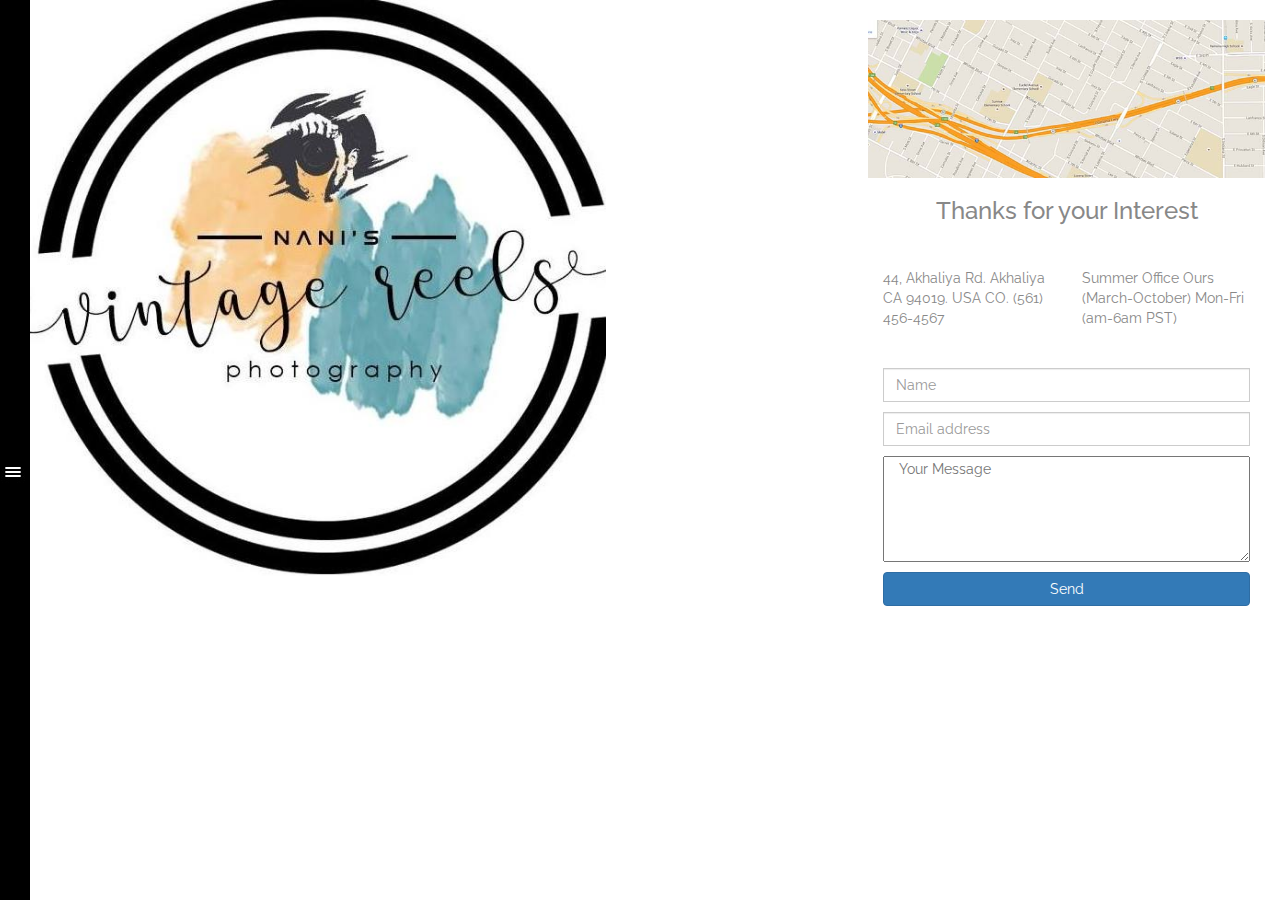
==== contact.html @ e568a96c "first commit" ====
<!DOCTYPE html>
<html lang="en">
  <meta http-equiv="content-type" content="text/html;charset=utf-8" />
  <head>
    <meta charset="utf-8" />
    <meta name="viewport" content="width=device-width, initial-scale=1.0" />
    <meta name="description" content="" />
    <meta name="author" content="" />
    <link rel="shortcut icon" href="../../assets/ico/favicon.png" />

    <title>VintageReels</title>
    <link rel="icon" href="assets/Vintagereels.jpg" type="image/x-icon" />
    <!-- Bootstrap core CSS -->

    <link
      rel="stylesheet"
      href="//maxcdn.bootstrapcdn.com/font-awesome/4.3.0/css/font-awesome.min.css"
    />
    <link href="dist/css/jasny-bootstrap.min.css" rel="stylesheet" />
    <link
      href="http://fonts.googleapis.com/css?family=Raleway"
      rel="stylesheet"
      type="text/css"
    />
    <link href="css/bootstrap.min.css" rel="stylesheet" />
    <!-- Custom styles for this template -->
    <link href="css/navmenu-reveal.css" rel="stylesheet" />
    <link href="css/style.css" rel="stylesheet" />
    <link href="css/full-slider.css" rel="stylesheet" />

    <!-- HTML5 shim and Respond.js IE8 support of HTML5 elements and media queries -->
    <!--[if lt IE 9]>
      <script src="https://oss.maxcdn.com/libs/html5shiv/3.7.0/html5shiv.js"></script>
      <script src="https://oss.maxcdn.com/libs/respond.js/1.4.2/respond.min.js"></script>
    <![endif]-->
  </head>

  <body class="contact-page">
    <div class="bar">
      <button
        type="button"
        class="navbar-toggle"
        data-toggle="offcanvas"
        data-recalc="false"
        data-target=".navmenu"
        data-canvas=".canvas"
      >
        <span class="icon-bar"></span>
        <span class="icon-bar"></span>
        <span class="icon-bar"></span>
      </button>
    </div>
    <div class="navmenu navmenu-default navmenu-fixed-left">
      <ul class="nav navmenu-nav">
        <li><a href="index.html">Home</a></li>
        <li><a href="works.html">Works</a></li>
        <li><a href="gallery.html">Gallery</a></li>
        <!--<li><a href="blog.html">Blog</a></li>-->
        <li><a href="contact.html">Contact</a></li>
      </ul>
      <a class="navmenu-brand" href="#"
        ><img src="assets/Vintagereels.jpg" width="160"
      /></a>
      <div class="social">
        <a href="#"><i class="fa fa-twitter"></i></a>
        <a href="#"><i class="fa fa-facebook"></i></a>
        <a href="#"><i class="fa fa-instagram"></i></a>
        <a href="#"><i class="fa fa-pinterest-p"></i></a>
        <a href="#"><i class="fa fa-google-plus"></i></a>
        <a href="#"><i class="fa fa-skype"></i></a>
      </div>
      <div class="copyright-text">
        ©Copyright <a href="https://themewagon.com/"> Vintagereels</a> 2024
      </div>
    </div>

    <div class="canvas contact-page">
      <div class="contact-bg col-md-8 col-sm-12">
        <img
          src="assets/Vintagereels.jpg"
          alt=""
          width="70%"
          height="100%"
          margin-right="-10%"
        />
      </div>
      <div class="col-md-4 col-sm-12 contact-bar">
        <img class="map-img" src="img/map.jpg" alt="" width="100%" />
        <h3 class="interest-text text-center">Thanks for your Interest</h3>
        <br />
        <div class="col-md-6 add-text">
          44, Akhaliya Rd. Akhaliya CA 94019. USA CO. (561) 456-4567
        </div>
        <div class="col-md-6 add-text">
          Summer Office Ours (March-October) Mon-Fri (am-6am PST)
        </div>
        <br />
        <div class="col-sm-12 col-md-12">
          <form method="post" action="contact.php">
            <div class="controls controls-row">
              <div class="">
                <input
                  id="name"
                  name="name"
                  type="text"
                  class="form-control"
                  placeholder="Name"
                />
              </div>
              <div class="">
                <input
                  id="email"
                  name="email"
                  type="email"
                  class="col-md-6 form-control"
                  placeholder="Email address"
                />
              </div>
            </div>
            <div class="controls">
              <textarea
                id="message"
                name="message"
                class="col-md-12"
                placeholder="Your Message"
                rows="5"
              ></textarea>
            </div>

            <div class="controls btn-full">
              <button
                id="contact-submit"
                name="submit"
                value="Submit"
                type="submit"
                class="btn btn-primary"
              >
                Send
              </button>
            </div>
          </form>
        </div>
      </div>
    </div>

    <!-- Bootstrap core JavaScript
    ================================================== -->
    <!-- Placed at the end of the document so the pages load faster -->
    <script src="https://ajax.googleapis.com/ajax/libs/jquery/2.1.3/jquery.min.js"></script>
    <script src="https://maxcdn.bootstrapcdn.com/bootstrap/3.3.5/js/bootstrap.min.js"></script>
    <script src="dist/js/jasny-bootstrap.min.js"></script>
  </body>
</html>
---- css/navmenu-reveal.css ----
html, body {
  height: 100%;
}

.navbar-toggle {
  float: left;
  margin-left: 15px;
}

.navmenu {
  z-index: 1;
}

.canvas {
  position: relative;
  left: 0;
  z-index: 2;
  min-height: 100%;
  padding: 50px 0 0 0;
  background: #fff;
}

@media (min-width: 0) {
  .navbar-toggle {
    display: block; /* force showing the toggle */
  }
}

@media (min-width: 992px) {
  body {
    padding: 0;
  }
  .navbar {
    right: auto;
    background: none;
    border: none;
  }
  .canvas {
    padding: 0;
  }
}
---- css/style.css ----
/*  ################################################################

  File Name: style.css
  Template Name: Photography
  Author: ThemeWagon.com
  
################################################################# */ 

/* ----------------------------------------------------
  General
------------------------------------------------------- */

body{
  font-family: 'Raleway', sans-serif;
}
.bar {
  background-color: black;
  height: 200%;
  width: 30px;
  position: fixed;
}

.canvas.canvas-slid {
  left: 245px;
}
.social {
  /* margin: -25px 55px 21px; */
  border-bottom: 1px solid;
  border-top: 1px solid;
  padding: 6px 10px;
  margin: -23px auto 23px;
  text-align: center;
}
.canvas{
   background: rgb(15, 14, 14);
   color: rgb(136, 136, 136);
}

a.navmenu-brand {
  margin: 51px 0 80px;
}
.canvas {
  position: relative;
  left: 30px;

}
.navmenu.navmenu-default.navmenu-fixed-left {
  margin-left: 30px;
  padding-top: 35px;
  position: absolute;
  /* z-index: 99; */
}
.navbar.navbar-default button {
  position: absolute !important;
  top: 50%;
}



html{
  overflow-x: hidden;
}
.social i.fa {
  padding: 8px;
  cursor: pointer;
}

.social i.fa:hover {
  color: white;
  transition:.3s;
}

/* ----------------------------------------------------
  Main Page Content
------------------------------------------------------- */

.home-page-header {
  position: fixed;
  /* top: 75%; */
  left: 76px;
  right: 0;
  text-align: center;
  margin: 0 auto;
}
.home-page-header1 {
  position: absolute;
   top: 75%; 
  left: 16px;
  right: 0;
  text-align: center;
  margin: 0 auto;
}
h1.title-home {
  color: white;
  font-size: 20px;
}
h2.sub-title-home {
  color: white;
  margin-bottom: -15px;
  font-size: 15px;
}


.copyright-text {
  text-align: center;
  color: rgba(255, 228, 196, 0.21);
}

li.category-item a {
    color: #888888;
}
li.category-item a:hover {
   color: #337ab7;
}

/* ----------------------------------------------------
  Gallery
------------------------------------------------------- */

/* ---- grid ---- */

.grid {
  /* background: #DDD; */
  max-width: 1200px;
}
/* clear fix */

.grid:after {
  content: '';
  display: block;
  clear: both;
}
/* ---- .grid-item ---- */

.grid-item {
  float: left;
  width: 100px;
  height: 100px;
  background: #0D8;
  border: 2px solid white;
  border-color: white;
}

.grid-item--width2 {
  width: 200px;
}

.grid-item--height2 {
  height: 200px;
}

/* ----------------------------------------------------
  Blog
------------------------------------------------------- */
.blog-post {
  width: 330px;
  padding: 27px 0px 0 24px;
  float: left;
}
p.blog-text {
  padding: 0px 0px;
}
.canvas.col-md-3.container.page-container.sidebar {
  position: fixed;
}

p.blog-post-sub-title.text-center {
  margin-top: 20px;
  color: burlywood;
  font-weight: bold;
}
.title-divider {
  border-top: 2px solid;
  display: block;
  max-width: 60px;
  margin: 0 auto 15px;
  color: rgba(184, 177, 168, 1);
}
h3.blog-post-title {
  margin-top: 0px;
}


/* ----------------------------------------------------
  Sidebar
------------------------------------------------------- */

.post-category {
  text-align: left;
  padding: 13px 13px 0 21px;
  text-transform: uppercase;
}
li.category-item {
  list-style: none;
  margin-left: -30px;
}
.category-item i.fa.fa-angle-right {
  margin-right: 20px;
}
h4.sidebar-title {
  margin-bottom: 10px;
}
h4.sidebar-title {
  text-transform: uppercase;
  text-align: left;
}
p.blog-text {
  text-align: left;
}
h4.left-side.sidebar-title {
  margin-top: -8px;
}
.blog-post-single {
  margin-top: 23px;
}


#imagelightbox
{
    position: fixed;
    z-index: 9999;
 
    -ms-touch-action: none;
    touch-action: none;
}

/* ----------------------------------------------------
  Contact
------------------------------------------------------- */


.contact-bg.col-md-8.col-sm-12 {
  position: relative;
  left: -15px;
}

.col-md-4.col-sm-12.contact-bar img {
  position: relative;
  left: -15px;
  /* width: 450px; */
}
.col-md-4.col-sm-12.contact-bar {
   /* margin-left: -29px; */ 
  background-color: white;
  
   height: 713px;
}
input#name, input#email {
  margin-bottom: 10px;
  border-radius: 0px;
}
form {
  margin-top: 20px;
}
button#contact-submit {
  margin-top: 10px;
  width: 100%;
}
.btn-primary:hover {
  color: #fff;
  background-color: #000000;
  border-color: #204d74;
  transition: .5s;
}
.col-md-6.add-text {
  margin: 14px 0 20px;
}



body.contact-page {
    background-color: white;
}
textarea#message {
    width: 100%;
}
.canvas.contact-page {
    background-color: white;
}

.carousel-indicators li {
  border-radius: 0px;
  width: 20px;
  height: 5px;
}

.carousel-indicators .active {
  width: 20px;
  height: 5px;
  margin: 1px;
}

.carousel-inner>.item>img {
  min-width: 80%;
  max-height: 50%;
}


/* ----------------------------------------------------
  Responsive
------------------------------------------------------- */

@media (min-width: 1100px){
  p.blog-text-single {
    width: 95%;
    text-align: justify;
  
    margin-top: 20px;
    padding: 0 60px;
    font-size: 17px;
    line-height: 27px;
    letter-spacing: 1px;
}
}
@media (min-width: 1200px){
.canvas.gallery {
  margin-top: -20px;
  padding: 10px;
  /* margin-bottom: 28px; */
}
}
@media (max-width: 1090){
  div.canvas {
    margin-top: -50px !important;
    height: 110% !important;
  }
  .carousel, .item, .active {
  height: 110% !important;
  margin-top: -50px !important;
}
}

@media (min-width: 100px){
  button.navbar-toggle {
    width: 40px;
    background:url(../img/navicon.jpg);
    z-index: 9;
    color: black;
    position: fixed;
    top: 50%;
    left: -15px;
    background-repeat: no-repeat;
  }
  }
@media (max-width: 1100px){
  .navbar.navbar-default.navbar-fixed-top {
      margin-top: -50px;
    }
}

@media (max-width: 400px){
    .blog-post {
      width: 100%;
      padding: 0;
      float: left;
  }
}
@media (max-width: 668px){
    #gallery-content {
      float: left;
      width: 100%;
      margin-top: 69px;
  }
  #gallery-header-center-right {
    float: left !important;
    width: 100% !important;
    padding: 0;
  }
  .gallery-header-center-right-links-current {
    color: #FFFFFF;
     background-color: transparent !important; 
}
.gallery-header-center-right-links:hover {
    background-color: transparent !important;
}

}
@media (max-width:400px){
    .gallery-header-center-right-links {
      padding-right: 1px !important;
      padding-left: 1px !important;
  }
  #gallery-content-center img {
    width: 100% !important;
    margin-bottom: 10px;
    margin-left: -14px !important;
}
h3.blog-post-title {
    margin-top: 0px;
    text-align: center;
}
.photostack figure {
    width: 100%;
     height: auto; 
    position: relative;
    display: inline-block;
    background: none !important; 
    padding: 26px !important;
    text-align: center;
    margin: 5px;
}

}



@media (min-width:991px){
.col-md-4.col-sm-12.contact-bar {
    margin-left: -30px;
    background-color: white;
}
.col-md-4.col-sm-12.contact-bar img {
    position: relative;
    left: 0 !important;
    margin-top: 20px;
}
}
@media (max-width:991px){
  body.contact-page div.canvas {
      margin-top: -50px !important;
      height: 110% !important;
  }
}

@media (min-width: 1100px){
  span.prev-buttton {
      background-color: black;
      padding: 5px;
      float: left;
      cursor: pointer;
      margin:10px 0 20px;
  }
  span.next-buttton {
      background-color: black;
      padding: 5px;
      float: right;
      cursor: pointer;
      margin:10px 0 20px;
  }
}
@media (max-width: 1099px){
  span.prev-buttton {
      background-color: black;
      padding: 5px;
      cursor: pointer;
      float: left;
      margin:10px 20px 20px 10px;
  }
  span.next-buttton {
      background-color: black;
      padding: 5px;
      cursor: pointer;
      float: right;
      margin:10px 40px 20px;
  }
}
---- css/full-slider.css ----
/*!
 * Start Bootstrap - Full Slider HTML Template (http://startbootstrap.com)
 * Code licensed under the Apache License v2.0.
 * For details, see http://www.apache.org/licenses/LICENSE-2.0.
 */

html,
body {
    height: 100%;
}

.carousel,
.item,
.active {
    height: 100%;
}

.carousel-inner {
    height: 100%;
}

/* Background images are set within the HTML using inline CSS, not here */

.fill {
    width: 100%;
    height: 100%;
    background-position: center;
    -webkit-background-size: cover;
    -moz-background-size: cover;
    background-size: cover;
    -o-background-size: cover;
}

footer {
    margin: 50px 0;
}
@media (max-width: 1090px){
    div.canvas {
      /*margin-top: -50px !important;*/
      height: 110% !important;
    }
    .carousel, .item, .active {
  height: 110% !important;
  margin-top: -50px !important;
}
}
/* Fade transition for carousel items */
.carousel .item {
    -webkit-transition: opacity 3s; 
    -moz-transition: opacity 3s; 
    -ms-transition: opacity 3s; 
    -o-transition: opacity 3s; 
    transition: opacity 3s;
    transition:.6s;
}
.carousel .active.left {
    left:0;opacity:0;z-index:2;
}
.carousel .next {
    left:0;opacity:1;z-index:1;
}
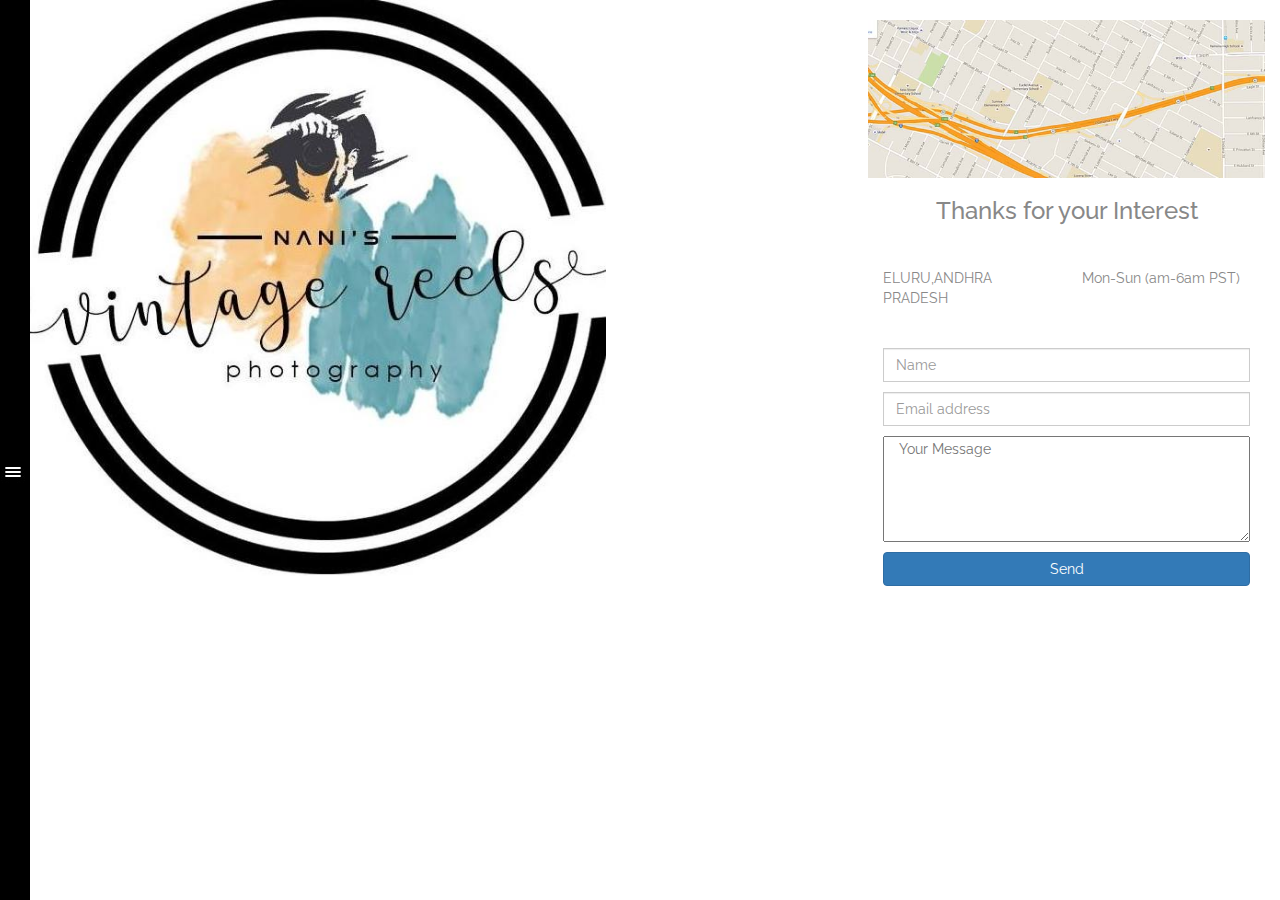
==== commit e0a657d6: "Update contact.html" ====
--- a/contact.html
+++ b/contact.html
@@ -89,10 +89,10 @@
         <h3 class="interest-text text-center">Thanks for your Interest</h3>
         <br />
         <div class="col-md-6 add-text">
-          44, Akhaliya Rd. Akhaliya CA 94019. USA CO. (561) 456-4567
+         ELURU,ANDHRA PRADESH
         </div>
         <div class="col-md-6 add-text">
-          Summer Office Ours (March-October) Mon-Fri (am-6am PST)
+          Mon-Sun (am-6am PST)
         </div>
         <br />
         <div class="col-sm-12 col-md-12">
